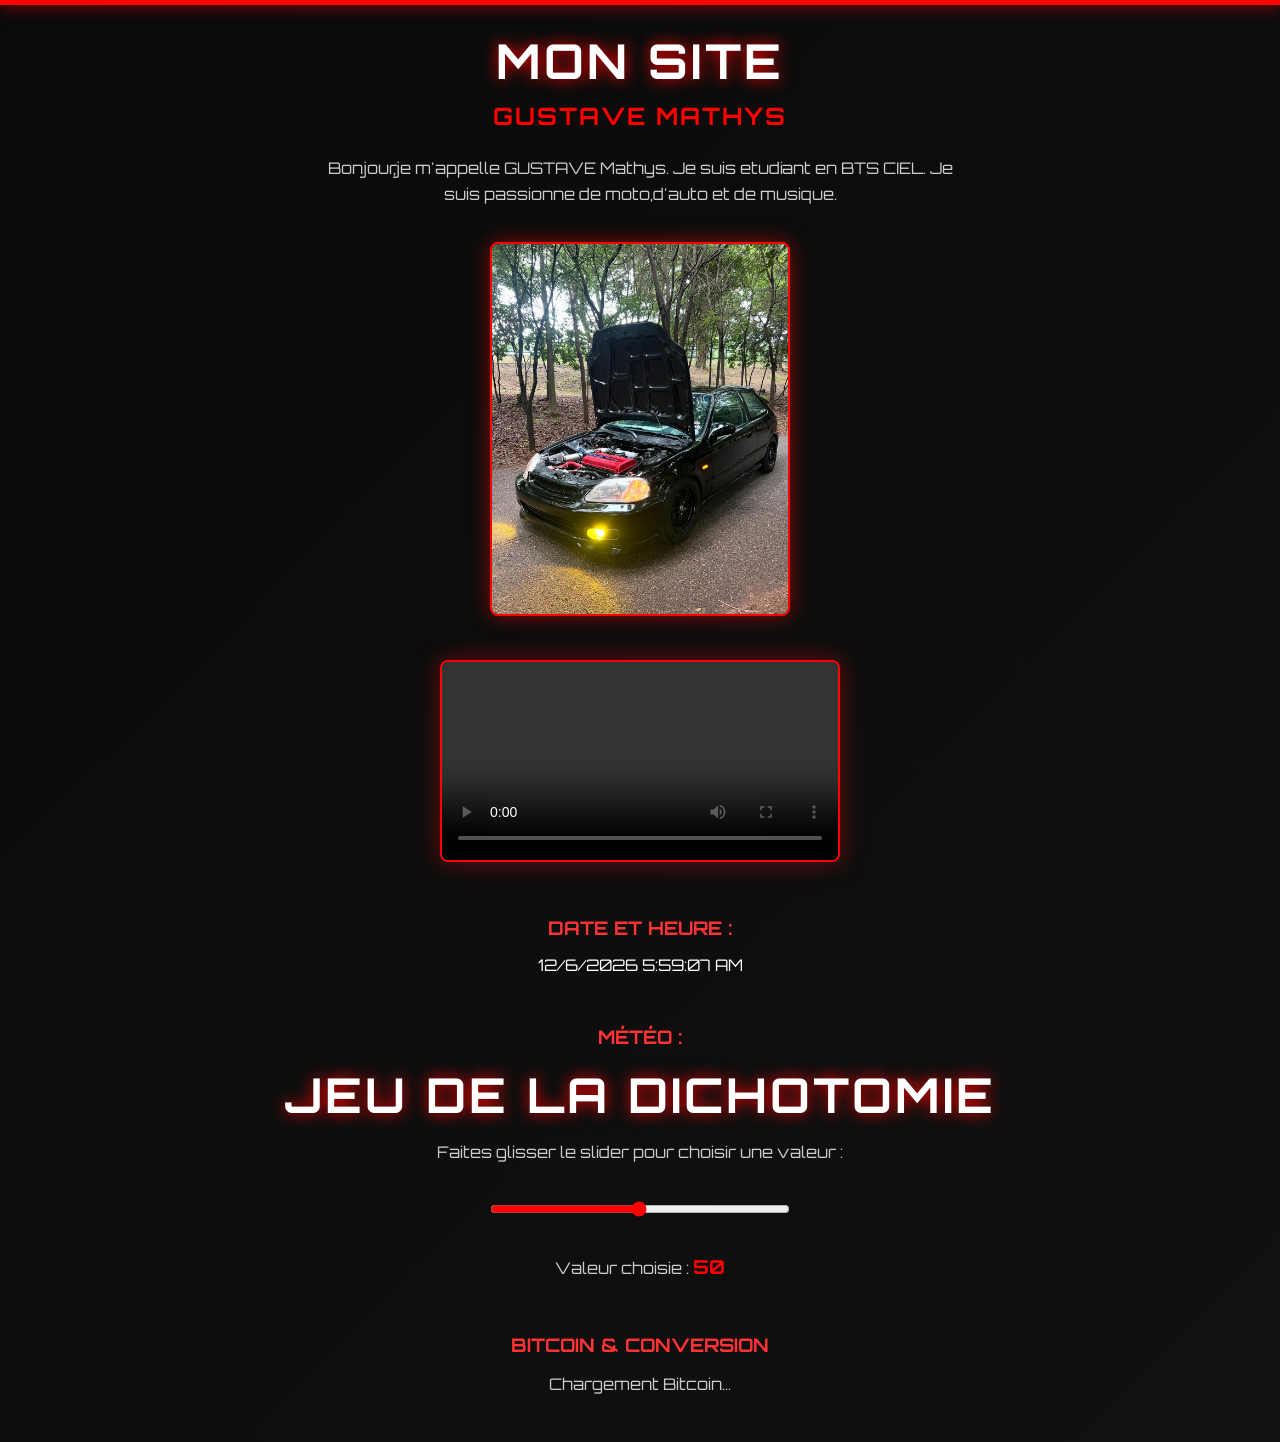
==== index.html @ dcd0c6db "Add files via upload" ====
<!DOCTYPE html>
<html lang="fr">
<head>
    <meta charset="UTF-8">
    <title>Mon site</title>
    <link rel="stylesheet" href="style.css">
</head>

<body>

    <h1>Mon site </h1>
    <h2>GUSTAVE MATHYS</h2>

    <P>
        Bonjour,je m'appelle GUSTAVE Mathys.
        Je suis etudiant en BTS CIEL.
        Je suis passionne de moto,d'auto et de musique.
    </p>

    <img src="honda civic .jpg" width="300">

    <br><br>

    <video width="400" controls>
        <source src="yam r 1.mp4" type="video/mp4">
    </video>

    <h3>Date et heure : </h3>
    <div id="horloge"></div>

    <h3>Météo :</h3>
    <p id="demo"></p>

     </div>
  <div class="game-container"> 
<h1>Jeu de la dichotomie</h1>

    <p>Faites glisser le slider pour choisir une valeur :</p>

    <input type="range" id="slider" min="1" max="100" value="50">
    <p>Valeur choisie : <span id="value">50</span></p>
<p id="message"></p>
</div> 



   

    <h3>Bitcoin & Conversion</h3>
    <p id="btc">Chargement Bitcoin...</p>

<script>
var xhrBtc = new XMLHttpRequest();

xhrBtc.onreadystatechange = function() {
    if (this.readyState == 4 && this.status == 200) {

        var json = JSON.parse(xhrBtc.responseText);

        var prixEUR = json.EUR.last;
        var prixUSD = json.USD.last;

        document.getElementById("btc").innerHTML =
            "Un Bitcoin vaut <strong>"
            + prixEUR.toFixed(2) + " €</strong> et <strong>"
            + prixUSD.toFixed(2) + " $</strong><br><br>"
            + "1 € vaut "
            + (prixUSD / prixEUR).toFixed(3)
            + " $";
    }
};

xhrBtc.open("GET", "https://blockchain.info/ticker", true);
xhrBtc.send();
</script>
<!-- SCRIPT BITCOIN -->
<script>
var xhrBtc = new XMLHttpRequest();

xhrBtc.onreadystatechange = function() {
    if (this.readyState == 4 && this.status == 200) {

        var json = JSON.parse(xhrBtc.responseText);

        var prixEUR = json.EUR.last;
        var prixUSD = json.USD.last;

        document.getElementById("btc").innerHTML =
            "Un Bitcoin vaut <strong>"
            + prixEUR.toFixed(2) + " €</strong> et <strong>"
            + prixUSD.toFixed(2) + " $</strong><br><br>"
            + "1 € vaut "
            + (prixUSD / prixEUR).toFixed(3)
            + " $";
    }
};

xhrBtc.open("GET", "https://blockchain.info/ticker", true);
xhrBtc.send();
</script>
<script src="script.js"></script>
</body>
</html>
---- style.css ----
/* Import d'une police plus "sport" */ 
@import url('https://fonts.googleapis.com/css2?family=Orbitron:wght@400;700&display=swap');

/* Reset */
* {
    margin: 0;
    padding: 0;
    box-sizing: border-box;
}

/* Fond général */
body {
    background: linear-gradient(135deg, #0a0a0a, #111111);
    color: #ffffff;
    font-family: 'Orbitron', sans-serif;
    text-align: center;
    padding: 30px;
}

/* Effet bande rouge racing en haut */
body::before {
    content: "";
    position: fixed;
    top: 0;
    left: 0;
    width: 100%;
    height: 5px;
    background: #ff0000;
    box-shadow: 0 0 15px #ff0000;
}

/* Titres */
h1 {
    font-size: 3em;
    color: #ffffff;
    letter-spacing: 3px;
    text-transform: uppercase;
    margin-bottom: 10px;
    text-shadow: 0 0 15px #ff0000;
}

h2 {
    color: #ff0000;
    margin-bottom: 25px;
    letter-spacing: 2px;
}

h3 {
    margin-top: 50px;
    margin-bottom: 15px;
    color: #ff3333;
    text-transform: uppercase;
}

/* Texte */
p {
    max-width: 650px;
    margin: 15px auto;
    line-height: 1.6;
    color: #cccccc;
}

/* Section style */
section {
    background: rgba(20, 20, 20, 0.85);
    border-radius: 12px;
    padding: 20px;
    margin-bottom: 25px;
    box-shadow: 0 0 20px rgba(255, 0, 0, 0.4);
    transition: transform 0.3s ease, box-shadow 0.3s ease;
}

section:hover {
    transform: translateY(-5px);
    box-shadow: 0 0 30px rgba(255, 0, 0, 0.7);
}

/* Image style garage */
img {
    margin-top: 20px;
    border-radius: 8px;
    border: 2px solid #ff0000;
    box-shadow: 0 0 20px rgba(255, 0, 0, 0.5);
    transition: 0.3s ease;
}

img:hover {
    transform: scale(1.05);
}

/* Vidéo */
video, iframe {
    margin-top: 20px;
    border-radius: 8px;
    border: 2px solid #ff0000;
    box-shadow: 0 0 25px rgba(255, 0, 0, 0.4);
}



/* Slider style racing */
input[type="range"] {
    width: 300px;
    margin: 20px 0;
    accent-color: #ff0000;
}

/* Valeur du slider */
#value {
    font-weight: bold;
    color: #ff0000;
    font-size: 1.2em;
}

/* Message du jeu */
#message {
    margin-top: 10px;
    font-weight: bold;
    color: #00ff88;
    text-shadow: 0 0 10px #00ff88;
}

/* Tentatives */
#tentatives {
    margin-top: 5px;
    font-size: 1em;
    color: #ffcc00;
    text-shadow: 0 0 8px #ffcc00;
}

/* Petite animation effet moteur */
h1:hover {
    animation: shake 0.3s ease-in-out;
}

@keyframes shake {
    0% { transform: translateX(0); }
    25% { transform: translateX(-3px); }
    50% { transform: translateX(3px); }
    75% { transform: translateX(-3px); }
    100% { transform: translateX(0); }
}

/* Bouton */
button {
    padding: 12px 25px;
    background: #ff0000;
    color: #fff;
    border: none;
    border-radius: 8px;
    cursor: pointer;
    font-family: 'Orbitron', sans-serif;
    font-weight: bold;
    letter-spacing: 1px;
    text-transform: uppercase;
    box-shadow: 0 0 10px rgba(255, 0, 0, 0.5);
    transition: transform 0.2s ease, box-shadow 0.2s ease;
}

button:hover {
    transform: scale(1.05);
    box-shadow: 0 0 20px rgba(255, 0, 0, 0.8);
}
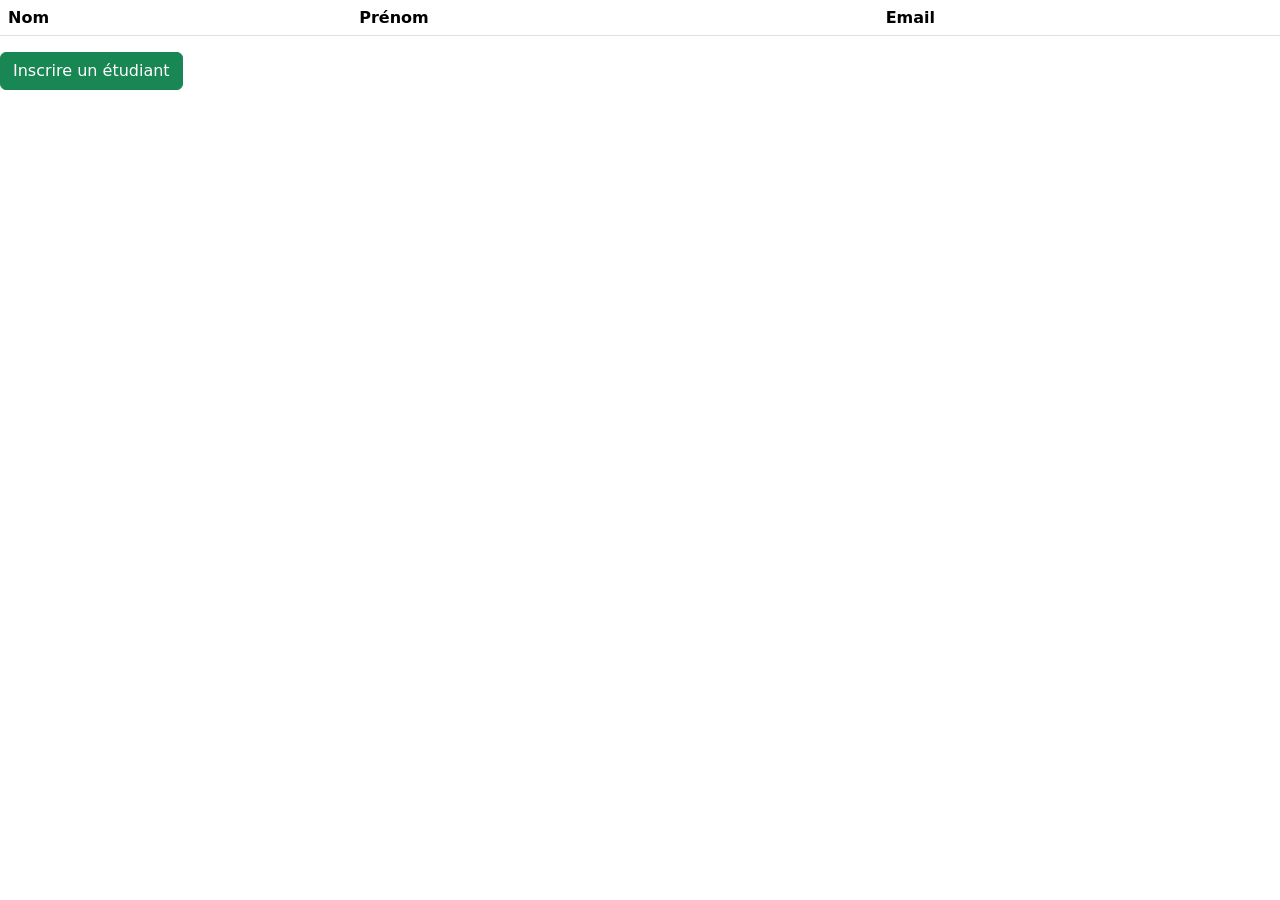
==== commit cd61c222: "Add files via upload" ====
--- a/index.html
+++ b/index.html
@@ -1,105 +1,61 @@
-<!DOCTYPE html>
-<html lang="fr">
-<head>
-    <meta charset="UTF-8">
-    <title>Mon site</title>
-    <link rel="stylesheet" href="style.css">
-</head>
+<html lang="fr"></html>
+    <head>
+        <meta charset="utf-8">
+        <link href="https://cdn.jsdelivr.net/npm/bootstrap@5.3.8/dist/css/bootstrap.min.css" rel="stylesheet" integrity="sha384-sRIl4kxILFvY47J16cr9ZwB07vP4J8+LH7qKQnuqkuIAvNWLzeN8tE5YBujZqJLB" crossorigin="anonymous">
+        <script src="https://cdn.jsdelivr.net/npm/bootstrap@5.3.8/dist/js/bootstrap.bundle.min.js" integrity="sha384-FKyoEForCGlyvwx9Hj09JcYn3nv7wiPVlz7YYwJrWVcXK/BmnVDxM+D2scQbITxI" crossorigin="anonymous"></script>
+    </head>
+    <body> 
+       <table class="table table-striped table-hover">
+            <thead>
+                <tr>
+                    <th>Nom</th>
+                    <th>Prénom</th>
+                    <th>Email</th>
+                </tr>
+            </thead>
+            <tbody id="tableau">
+                <script>
+                // GET REQUEST
+                document.addEventListener("DOMContentLoaded", function () {
 
-<body>
+                    var req;
+                    req = new XMLHttpRequest();
 
-    <h1>Mon site </h1>
-    <h2>GUSTAVE MATHYS</h2>
+                    req.open(
+                        "GET",
+                        "http://192.168.1.224/ciel2027/api/etudiants",
+                        true
+                    );
+                    
+                    req.send();
+                    
 
-    <P>
-        Bonjour,je m'appelle GUSTAVE Mathys.
-        Je suis etudiant en BTS CIEL.
-        Je suis passionne de moto,d'auto et de musique.
-    </p>
+                    req.onload = function () {
 
-    <img src="honda civic .jpg" width="300">
+                        var json = JSON.parse(req.responseText);
+                        var html = "";
 
-    <br><br>
+                        // loop and display data
+                        json.forEach(function (val) {
 
-    <video width="400" controls>
-        <source src="yam r 1.mp4" type="video/mp4">
-    </video>
+                            html += "<tr>";
+                            html += "<td>" + "<a href=./update_etudiant.html?id=" + val['id'] + ">" + val['nom'] + "</a>" + "</td>";
+                            html += "<td>" + val["prenom"] + "</td>";
+                            html += "<td>" + val["email"] + "</td>";
+                            html += "</tr>";
 
-    <h3>Date et heure : </h3>
-    <div id="horloge"></div>
+                        });
 
-    <h3>Météo :</h3>
-    <p id="demo"></p>
+                        // append in tbody
+                        document.getElementById("tableau").innerHTML = html;
+                    };
 
-     </div>
-  <div class="game-container"> 
-<h1>Jeu de la dichotomie</h1>
-
-    <p>Faites glisser le slider pour choisir une valeur :</p>
-
-    <input type="range" id="slider" min="1" max="100" value="50">
-    <p>Valeur choisie : <span id="value">50</span></p>
-<p id="message"></p>
-</div> 
-
-
-
-   
-
-    <h3>Bitcoin & Conversion</h3>
-    <p id="btc">Chargement Bitcoin...</p>
-
-<script>
-var xhrBtc = new XMLHttpRequest();
-
-xhrBtc.onreadystatechange = function() {
-    if (this.readyState == 4 && this.status == 200) {
-
-        var json = JSON.parse(xhrBtc.responseText);
-
-        var prixEUR = json.EUR.last;
-        var prixUSD = json.USD.last;
-
-        document.getElementById("btc").innerHTML =
-            "Un Bitcoin vaut <strong>"
-            + prixEUR.toFixed(2) + " €</strong> et <strong>"
-            + prixUSD.toFixed(2) + " $</strong><br><br>"
-            + "1 € vaut "
-            + (prixUSD / prixEUR).toFixed(3)
-            + " $";
-    }
-};
-
-xhrBtc.open("GET", "https://blockchain.info/ticker", true);
-xhrBtc.send();
-</script>
-<!-- SCRIPT BITCOIN -->
-<script>
-var xhrBtc = new XMLHttpRequest();
-
-xhrBtc.onreadystatechange = function() {
-    if (this.readyState == 4 && this.status == 200) {
-
-        var json = JSON.parse(xhrBtc.responseText);
-
-        var prixEUR = json.EUR.last;
-        var prixUSD = json.USD.last;
-
-        document.getElementById("btc").innerHTML =
-            "Un Bitcoin vaut <strong>"
-            + prixEUR.toFixed(2) + " €</strong> et <strong>"
-            + prixUSD.toFixed(2) + " $</strong><br><br>"
-            + "1 € vaut "
-            + (prixUSD / prixEUR).toFixed(3)
-            + " $";
-    }
-};
-
-xhrBtc.open("GET", "https://blockchain.info/ticker", true);
-xhrBtc.send();
-</script>
-<script src="script.js"></script>
-</body>
-</html>
-
-
+                });
+                </script>
+            </tbody>
+        </table>
+        <button type="button" class="btn btn-success" onclick="window.location.href = 'create_etudiant.html';">
+            Inscrire un étudiant
+        </button>
+    </body>
+</html>
